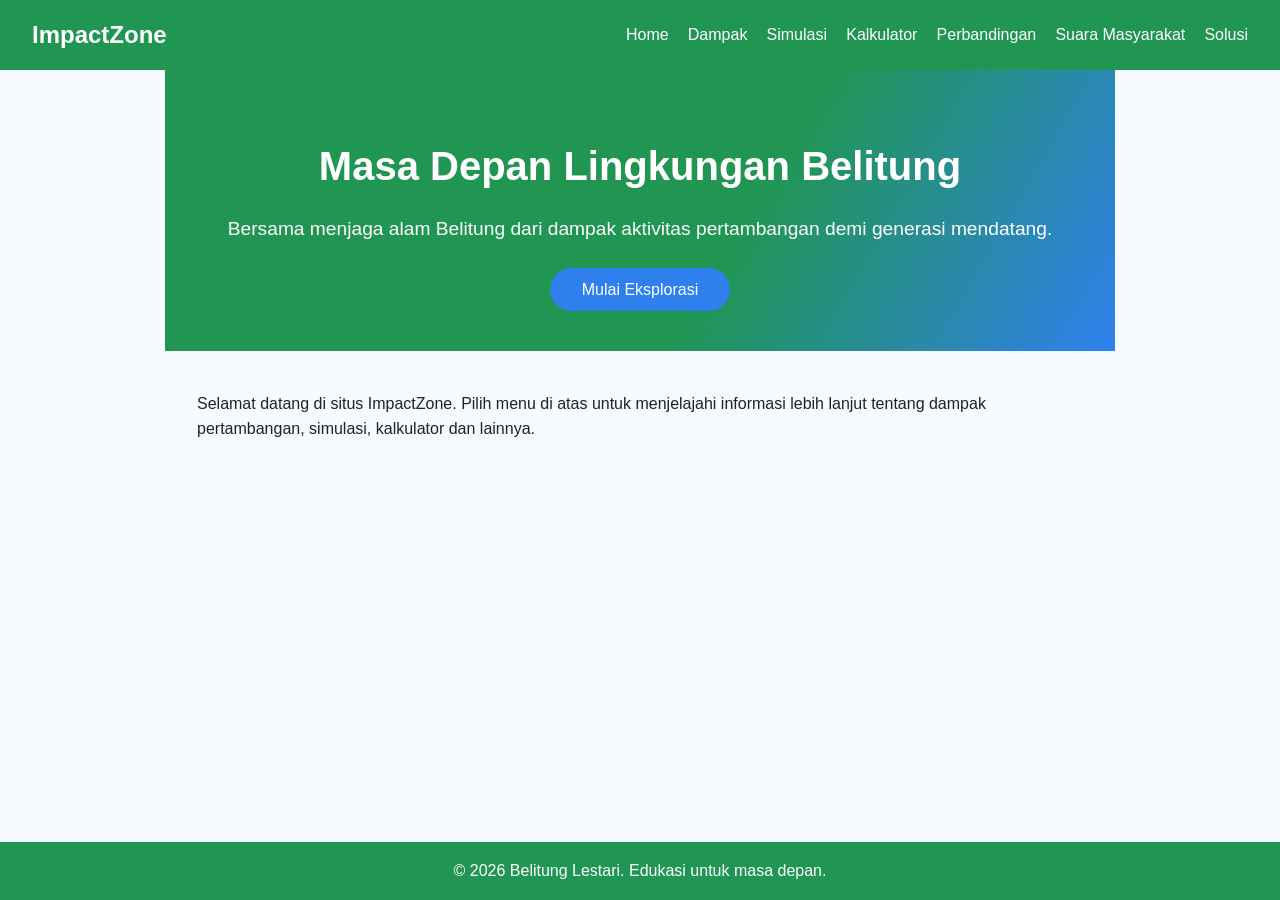
==== index.html @ 4c18be94 "Add files via upload" ====
<!DOCTYPE html>
<html lang="id">
<head>
    <meta charset="UTF-8">
    <meta name="viewport" content="width=device-width, initial-scale=1.0">
    <title>ImpactZone</title>
    <link rel="stylesheet" href="style.css">
</head>
<body>
    <!-- Navbar -->
    <div id="page-content">

    <nav class="navbar">
        <div class="logo">ImpactZone</div>
        <ul class="nav-links">
            <li><a href="index.html">Home</a></li>
            <li><a href="dampak.html">Dampak</a></li>
            <li><a href="simulasi.html">Simulasi</a></li>
            <li><a href="kalkulator.html">Kalkulator</a></li>
            <li><a href="perbandingan.html">Perbandingan</a></li>
            <li><a href="suara.html">Suara Masyarakat</a></li>
            <li><a href="solusi.html">Solusi</a></li>
        </ul>
    </nav>

    <!-- Hero Section -->
    <section class="hero" id="home">
        <div class="hero-content">
            <h1>Masa Depan Lingkungan Belitung</h1>
            <p>Bersama menjaga alam Belitung dari dampak aktivitas pertambangan demi generasi mendatang.</p>
            <a href="dampak.html" class="btn-primary">Mulai Eksplorasi</a>
        </div>
    </section>

    <!-- Removed all sectional content so the homepage acts as a landing page -->
    <section class="intro">
        <p>Selamat datang di situs ImpactZone. Pilih menu di atas untuk menjelajahi informasi lebih lanjut tentang dampak pertambangan, simulasi, kalkulator dan lainnya.</p>
    </section>



    </div> <!-- end page-content -->
    <footer>
        <p>&copy; 2026 Belitung Lestari. Edukasi untuk masa depan.</p>
    </footer>
    <!-- cache-busting query string to ensure latest JS loads -->
    <script src="script.js?v=1.1"></script>
</body>
</html>
---- style.css ----
:root {
    --primary: #219653;
    --secondary: #2F80ED;
    --bg: #f4fafd;
    --card-bg: #fff;
    --text: #222;
    --border: #e0e0e0;
}

* {
    box-sizing: border-box;
    margin: 0;
    padding: 0;
}

body {
    font-family: 'Segoe UI', Arial, sans-serif;
    background: var(--bg);
    color: var(--text);
    line-height: 1.6;
}

.navbar {
    display: flex;
    justify-content: space-between;
    align-items: center;
    background: var(--primary);
    padding: 1rem 2rem;
}

.logo {
    color: #fff;
    font-weight: bold;
    font-size: 1.5rem;
}

.nav-links {
    list-style: none;
    display: flex;
    gap: 1.2rem;
}

.nav-links a {
    color: #fff;
    text-decoration: none;
    font-weight: 500;
    transition: color 0.2s;
}

.nav-links a:hover {
    color: var(--secondary);
}

.hero {
    background: linear-gradient(120deg, var(--primary) 60%, var(--secondary) 100%);
    color: #fff;
    padding: 4rem 2rem 3rem 2rem;
    text-align: center;
}

.hero-content h1 {
    font-size: 2.5rem;
    margin-bottom: 1rem;
}

.hero-content p {
    font-size: 1.2rem;
    margin-bottom: 2rem;
}

.btn-primary {
    background: var(--secondary);
    color: #fff;
    padding: 0.8rem 2rem;
    border: none;
    border-radius: 25px;
    font-size: 1rem;
    cursor: pointer;
    transition: background 0.2s;
    text-decoration: none;
    margin-top: 0.5rem;
}

.btn-primary:hover {
    background: #1565c0;
}

/* animation for button press */
.btn-primary,
.nav-links a,
.dampak-card {
    transition: transform 0.1s ease, background 0.2s;
}
.btn-primary:active,
.nav-links a:active,
.dampak-card:active {
    transform: scale(0.95);
}

/* optional shadow effect when clicked */
.btn-clicked {
    animation: click-pop 0.15s forwards;
}
@keyframes click-pop {
    0% { transform: scale(1); }
    50% { transform: scale(0.9); }
    100% { transform: scale(1); }
}

/* page slide transitions */
#page-content {
    transition: transform 0.4s ease, opacity 0.4s ease;
}
#page-content.slide-in {
    transform: translateX(100%);
    opacity: 0;
}
#page-content.slide-in.show {
    transform: translateX(0);
    opacity: 1;
}
#page-content.slide-out {
    transform: translateX(-100%);
    opacity: 0;
}

/* detail sections slide */
#grid-container {
    transition: transform 0.4s ease, opacity 0.4s ease;
}
#grid-container.slide-out {
    transform: translateX(-100%);
    opacity:0;
}
.detail-dampak {
    transition: transform 0.4s ease, opacity 0.4s ease;
}
.detail-dampak.slide-in {
    transform: translateX(100%);
    opacity:0;
}
.detail-dampak.slide-in.show {
    transform: translateX(0);
    opacity:1;
}
.detail-dampak.slide-out {
    transform: translateX(100%);
    opacity:0;
}

section {
    padding: 2.5rem 2rem;
    max-width: 950px;
    margin: 0 auto;
}

h2 {
    color: var(--primary);
    margin-bottom: 1.5rem;
    font-size: 2rem;
}

.dampak-grid {
    display: grid;
    grid-template-columns: repeat(auto-fit, minmax(220px, 1fr));
    gap: 1.5rem;
}

.dampak-card {
    background: var(--card-bg);
    border-radius: 10px;
    box-shadow: 0 2px 8px rgba(47,128,237,0.07);
    padding: 1.2rem 1rem;
    border: 1px solid var(--border);
    text-align: left;
}

.dampak-card h3 {
    color: var(--secondary);
    margin-bottom: 0.7rem;
}

.simulasi label, .kalkulator label, .suara label {
    display: block;
    margin-bottom: 0.5rem;
    font-weight: 500;
}

.simulasi select, .kalkulator input, .suara textarea {
    padding: 0.5rem;
    margin-bottom: 1rem;
    width: 100%;
    border: 1px solid var(--border);
    border-radius: 5px;
    font-size: 1rem;
}

.simulasi-hasil, .kalkulator-hasil {
    margin-top: 1rem;
    background: var(--card-bg);
    padding: 1rem;
    border-radius: 8px;
    border: 1px solid var(--border);
    min-height: 40px;
}

.kalkulator form {
    display: grid;
    gap: 0.5rem;
    margin-bottom: 1rem;
}

.images-compare {
    display: flex;
    gap: 2rem;
    justify-content: center;
    align-items: flex-start;
    margin-top: 1.5rem;
}

.images-compare div {
    text-align: center;
}

.images-compare img {
    width: 240px;
    height: 150px;
    object-fit: cover;
    border-radius: 8px;
    border: 1px solid var(--border);
    background: #e0e0e0;
}

.img-caption {
    font-size: 0.95rem;
    color: #555;
    margin-top: 0.5rem;
}

.polling {
    margin: 1rem 0;
}

.btn-poll {
    background: var(--primary);
    color: #fff;
    border: none;
    border-radius: 20px;
    padding: 0.7rem 1.5rem;
    margin: 0.5rem 0.7rem 0.5rem 0;
    font-size: 1rem;
    cursor: pointer;
    transition: background 0.2s;
}

.btn-poll:hover {
    background: var(--secondary);
}

.suara textarea {
    resize: vertical;
    min-height: 60px;
    margin-bottom: 1rem;
}

#pesan-suara {
    margin-top: 1rem;
    color: var(--primary);
    font-weight: 500;
}

.solusi-cards {
    display: flex;
    gap: 1.5rem;
    flex-wrap: wrap;
    justify-content: center;
    margin-top: 1.5rem;
}

.card {
    background: var(--card-bg);
    border-radius: 10px;
    box-shadow: 0 2px 8px rgba(47,128,237,0.07);
    padding: 1.5rem;
    width: 260px;
    border: 1px solid var(--border);
    text-align: center;
}

.card h3 {
    color: var(--secondary);
    margin-bottom: 0.7rem;
}

footer {
    background: var(--primary);
    color: #fff;
    text-align: center;
    padding: 1rem 0;
    margin-top: 2rem;
    font-size: 1rem;
    position: fixed;
    bottom: 0;
    left: 0;
    width: 100%;
    z-index: 500;
}

/* ensure content doesn't hide behind fixed footer */
body {
    padding-bottom: 60px; /* approximate footer height */
}

/* Responsive */
@media (max-width: 800px) {
    .images-compare {
        flex-direction: column;
        gap: 1rem;
    }
    .solusi-cards {
        flex-direction: column;
        gap: 1rem;
        align-items: center;
    }
    section {
        padding: 2rem 1rem;
    }
    .hero-content h1 {
        font-size: 1.5rem;
    }
    .dampak-grid {
        grid-template-columns: 1fr;
    }
}

/* ...existing code... */
.dampak-card {
    background: var(--card-bg);
    border-radius: 10px;
    box-shadow: 0 2px 8px rgba(47,128,237,0.07);
    padding: 1.2rem 1rem;
    border: 1px solid var(--border);
    text-align: left;
    display: block;
    text-decoration: none;
    color: inherit;
    transition: box-shadow 0.2s, transform 0.2s;
    cursor: pointer;
}
.dampak-card:hover {
    box-shadow: 0 4px 16px rgba(47,128,237,0.15);
    transform: translateY(-4px) scale(1.02);
    background: #eafaf1;
}
/* ...existing code... */

/* Tambahkan di style.css */


.detail-dampak .btn-primary {
    display: inline-block;
    margin-top: 2rem;
}

/* ...existing code... */
.detail-dampak {
    background: linear-gradient(135deg, #219653 40%, #2F80ED 100%);
    color: #fff;
    min-height: 100vh;
    display: flex;
    flex-direction: column;
    align-items: center;
    justify-content: center;
    padding: 3rem 1rem;
    box-shadow: 0 4px 24px rgba(47,128,237,0.12);
    border-radius: 18px;
}

/* override when detail sections appear inside the main dampak page: use page background with card styling */
.dampak .detail-dampak {
    background: var(--card-bg);
    color: var(--text);
    box-shadow: 0 2px 8px rgba(47,128,237,0.07);
    border-radius: 10px;
    padding: 2rem 1.5rem;
}
.dampak .detail-dampak h1 {
    color: var(--secondary);
    text-align: center;
}
.dampak .detail-dampak p {
    color: var(--text);
    max-width: 800px;
}
.dampak .detail-dampak .btn-primary {
    background: var(--secondary);
    color: #fff;
}

.detail-dampak h1 {
    font-size: 2.2rem;
    margin-bottom: 1.2rem;
    letter-spacing: 1px;
}

.detail-dampak p {
    font-size: 1.15rem;
    margin-bottom: 2rem;
    max-width: 600px;
    text-align: center;
}

.detail-dampak .btn-primary {
    margin-top: 1.5rem;
    background: #fff;
    color: #219653;
    font-weight: bold;
    border: none;
    box-shadow: 0 2px 8px rgba(47,128,237,0.07);
    transition: background 0.2s, color 0.2s;
}

.detail-dampak .btn-primary:hover {
    background: #2F80ED;
    color: #fff;
}
/* ...existing code... */
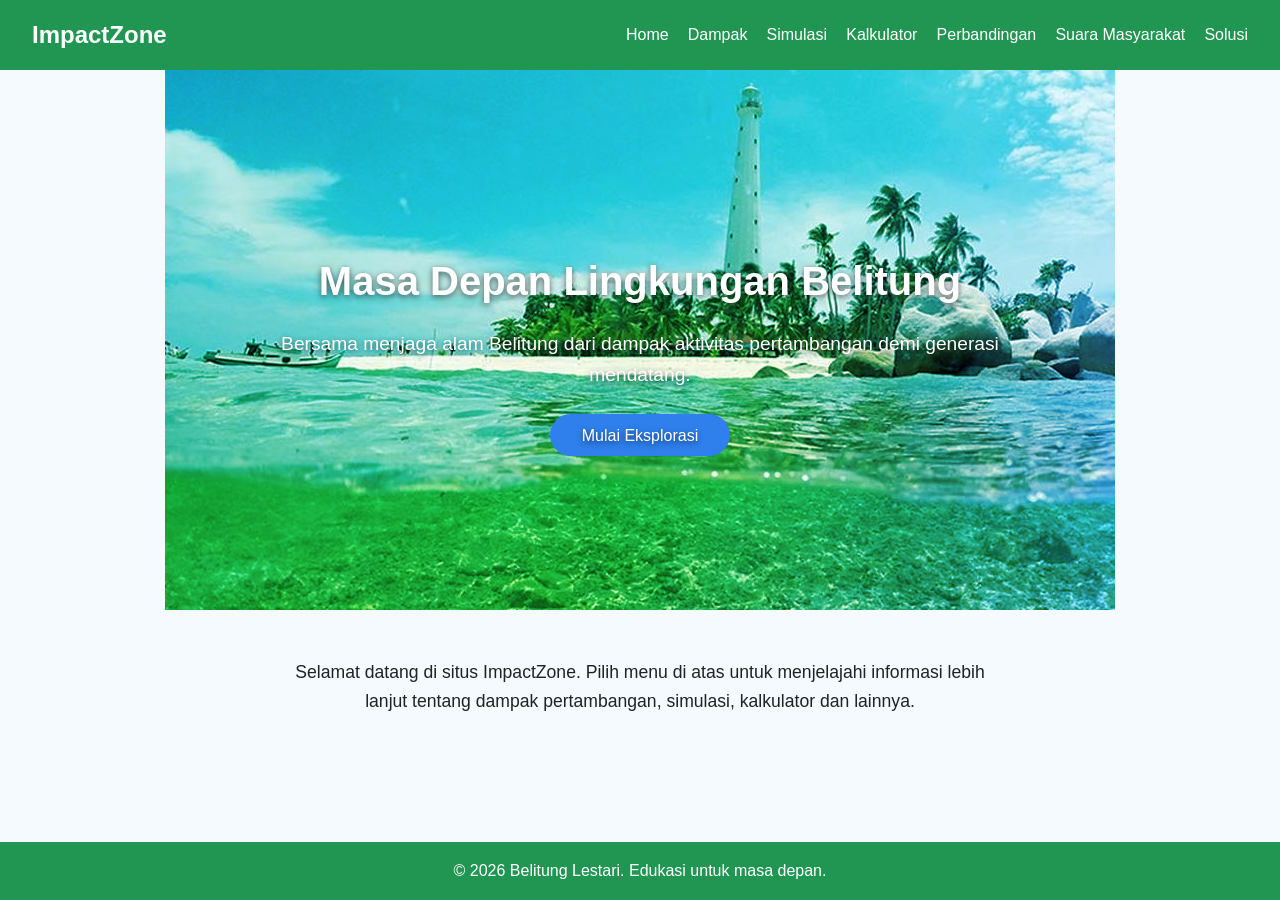
==== commit 849f3bc0: "Add files via upload" ====
--- a/index.html
+++ b/index.html
@@ -24,7 +24,10 @@
     </nav>
 
     <!-- Hero Section -->
-    <section class="hero" id="home">
+    <!-- hero section; gradient overlay is defined in CSS. swap the image URL
+         below to change the background. this shorthand ensures both gradient and
+         photo are used together. -->
+    <section class="hero" id="home" style="background: linear-gradient(120deg, var(--primary) 60%, var(--secondary) 100%), url('sejarah-pulau-belitung.jpg');">
         <div class="hero-content">
             <h1>Masa Depan Lingkungan Belitung</h1>
             <p>Bersama menjaga alam Belitung dari dampak aktivitas pertambangan demi generasi mendatang.</p>
--- a/style.css
+++ b/style.css
@@ -52,10 +52,26 @@
 }
 
 .hero {
-    background: linear-gradient(120deg, var(--primary) 60%, var(--secondary) 100%);
+    /* hero container: gradient overlay + background-image from inline style
+       or wherever. gradient stops are semi-transparent to let the photo show
+       through but still darken the scene for readable white text. */
+    background: linear-gradient(120deg, rgba(33,150,83,0.7) 60%, rgba(47,128,237,0.7) 100%);
+    background-size: cover;
+    background-position: center;
+    background-repeat: no-repeat;
+    background-blend-mode: overlay;
     color: #fff;
     padding: 4rem 2rem 3rem 2rem;
     text-align: center;
+    min-height: 60vh;
+    display: flex;
+    align-items: center;
+    justify-content: center;
+}
+
+.hero-content {
+    text-shadow: 0 2px 6px rgba(0,0,0,0.6);
+    max-width: 800px;
 }
 
 .hero-content h1 {
@@ -97,6 +113,15 @@
     transform: scale(0.95);
 }
 
+/* slide‑up animation used by fact‑text, modal and other elements */
+@keyframes slideUp {
+    from { transform: translateY(20px); opacity: 0; }
+    to   { transform: translateY(0); opacity: 1; }
+}
+.slide-up {
+    animation: slideUp 0.4s ease forwards;
+}
+
 /* optional shadow effect when clicked */
 .btn-clicked {
     animation: click-pop 0.15s forwards;
@@ -109,49 +134,59 @@
 
 /* page slide transitions */
 #page-content {
-    transition: transform 0.4s ease, opacity 0.4s ease;
+    transition: transform 0.4s ease; /* no opacity fade so content stays solid */
 }
 #page-content.slide-in {
     transform: translateX(100%);
-    opacity: 0;
 }
 #page-content.slide-in.show {
     transform: translateX(0);
-    opacity: 1;
 }
 #page-content.slide-out {
     transform: translateX(-100%);
-    opacity: 0;
 }
 
 /* detail sections slide */
 #grid-container {
-    transition: transform 0.4s ease, opacity 0.4s ease;
+    transition: transform 0.4s ease;
 }
 #grid-container.slide-out {
     transform: translateX(-100%);
-    opacity:0;
 }
 .detail-dampak {
-    transition: transform 0.4s ease, opacity 0.4s ease;
+    transition: transform 0.4s ease;
 }
 .detail-dampak.slide-in {
     transform: translateX(100%);
-    opacity:0;
 }
 .detail-dampak.slide-in.show {
     transform: translateX(0);
-    opacity:1;
 }
 .detail-dampak.slide-out {
     transform: translateX(100%);
-    opacity:0;
 }
 
 section {
     padding: 2.5rem 2rem;
     max-width: 950px;
     margin: 0 auto;
+}
+
+/* center intro text on homepage for symmetry with hero */
+.intro {
+    text-align: center;
+    padding-top: 3rem;
+}
+.intro p {
+    max-width: 700px;
+    margin: 0 auto;
+    font-size: 1.1rem;
+    line-height: 1.6;
+}
+
+/* paragraphs inside detail sections should be justified */
+.detail-dampak p {
+    text-align: justify;
 }
 
 h2 {
@@ -212,6 +247,7 @@
 
 .images-compare {
     display: flex;
+    flex-wrap: wrap; /* allow wrapping on narrow screens */
     gap: 2rem;
     justify-content: center;
     align-items: flex-start;
@@ -222,13 +258,54 @@
     text-align: center;
 }
 
+/* make the comparison pictures larger and responsive */
 .images-compare img {
-    width: 240px;
-    height: 150px;
+    width: 100%;
+    max-width: 320px; /* slightly bigger than before */
+    height: 200px; /* fixed height so both images match */
     object-fit: cover;
     border-radius: 8px;
     border: 1px solid var(--border);
     background: #e0e0e0;
+    transition: opacity 0.4s;
+}
+.images-compare img.fading {
+    opacity: 0;
+}
+
+/* on narrow screens make images almost full width for consistency */
+@media (max-width: 768px) {
+    .images-compare img {
+        max-width: 90%;
+        height: 180px; /* slightly shorter on phones */
+        height: 180px; /* slightly shorter on phones */
+    }
+
+    /* responsive navigation */
+    .navbar {
+        flex-wrap: wrap;
+        padding: 1rem;
+    }
+    .nav-links {
+        flex-direction: column;
+        gap: 0.8rem;
+        width: 100%;
+        margin-top: 0.5rem;
+    }
+    .nav-links a {
+        text-align: center;
+    }
+
+    /* scale hero text for small screens */
+    .hero-content h1 {
+        font-size: 2rem;
+    }
+
+    /* make sections narrower and padding smaller so content fits small devices */
+    section {
+        padding: 2rem 1rem;
+        max-width: 90%;
+    }
 }
 
 .img-caption {
@@ -403,12 +480,34 @@
     letter-spacing: 1px;
 }
 
+/* unify width of all main content inside a detail section */
+.detail-dampak > * {
+    max-width: 800px;
+    margin: 0 auto 2rem auto; /* center and space between items */
+}
+
 .detail-dampak p {
     font-size: 1.15rem;
-    margin-bottom: 2rem;
-    max-width: 600px;
-    text-align: center;
-}
+    /* paragraphs now justify and use same max-width as siblings */
+    text-align: justify;
+}
+
+/* quiz and fact boxes already covered by parent rule, but keep explicit in case of overrides */
+.detail-dampak .fact-box,
+.detail-dampak .quiz {
+     margin-top: 20px;
+}
+
+
+/* quiz questions appear inside detail sections but should not inherit max-width
+   or centering from the parent rule; override below */
+.quiz-question p {
+    max-width: none;
+    width: 100%;
+    text-align: center; /* keep question text centered */
+    margin: 0; /* remove extra spacing so padding-left works consistently */
+}
+
 
 .detail-dampak .btn-primary {
     margin-top: 1.5rem;
@@ -420,8 +519,147 @@
     transition: background 0.2s, color 0.2s;
 }
 
+/* center the back button inside detail pages */
+.detail-dampak .back-btn {
+    /* make it at least as specific as other .btn-primary selectors */
+    display: block;
+    margin: 2rem auto;
+}
+
 .detail-dampak .btn-primary:hover {
     background: #2F80ED;
-    color: #fff;
-}
-/* ...existing code... */+}
+
+/* opinions section styling */
+
+    color: #fff;
+}
+/* ...existing code... */
+
+/* interactive widgets */
+.fact-box {
+    background: var(--card-bg);
+    border: 1px solid var(--border);
+    border-radius: 8px;
+    padding: 1rem;
+    margin: 1rem 0;
+    text-align: center; /* center the button inside */
+}
+.fact-btn {
+    background: var(--secondary);
+    color: #fff;
+    border: none;
+    padding: 0.6rem 1.2rem;
+    border-radius: 20px;
+    cursor: pointer;
+}
+.fact-text {
+    margin-top: 0.5rem;
+    display: none;
+    font-style: italic;
+    text-align: justify; /* justify fact text */
+}
+.impact-image {
+    width: 100%;
+    max-width: 600px;
+    height: auto;
+    margin: 1rem auto; /* center horizontally */
+    display: block;
+    cursor: pointer;
+    border-radius: 8px;
+    border: 1px solid var(--border);
+}
+.modal {
+    display: none;
+    position: fixed;
+    z-index: 1000;
+    left: 0;
+    top: 0;
+    width: 100%;
+    height: 100%;
+    background: rgba(0,0,0,0.5);
+    overflow: auto;
+    /* center content both vertically and horizontally */
+    display: flex;
+    justify-content: center;
+    align-items: center;
+    padding: 1rem; /* keep some space around on small screens */
+}
+.modal-content {
+    background: #fff;
+    margin: 10% auto;
+    padding: 2rem 1rem 1rem; /* extra top padding so close button never overlaps text */
+    border-radius: 8px;
+    max-width: 500px;
+    position: relative;
+}
+
+.modal-body {
+    text-align: justify; /* justify image info text */
+    padding-top: 1.5rem; /* ensure text begins below close button */
+}
+.modal-body img {
+    display: block;
+    margin: 1rem auto 0 auto;
+    border-radius: 8px;
+    border: 1px solid var(--border);
+}
+.modal-close {
+    position: absolute;
+    top: 8px;
+    right: 12px;
+    font-size: 1.5rem;
+    cursor: pointer;
+    z-index: 10; /* ensure it stays above body content */
+}
+.quiz {
+    background: var(--card-bg);
+    border: 1px solid var(--border);
+    border-radius: 8px;
+    padding: 1rem;
+    margin: 2rem 0;
+    /* quiz boxes use same width as fact-box through parent rule */
+}
+
+/* quiz question container sets up numbering space */
+.quiz-question {
+    position: relative;
+    padding-left: 2.5rem; /* room for number at left edge */
+}
+
+/* the paragraph itself spans full width so number aligns to box left */
+.quiz-question p {
+    text-align: center;
+    margin: 0;
+}
+
+.quiz-question .q-num {
+    position: absolute;
+    left: 0;
+    top: 0;
+    font-weight: bold;
+}
+
+.quiz-question .q-text {
+    display: inline-block;
+}
+
+.quiz-option {
+    display: block;
+    width: 90%; /* slightly narrower to align with text */
+    background: var(--secondary);
+    color: #fff;
+    border: none;
+    border-radius: 5px;
+    padding: 0.7rem;
+    margin: 0.5rem auto;
+    cursor: pointer;
+}
+.quiz-result {
+    margin-top: 1rem;
+    font-weight: 600;
+}
+
+.modal {
+    display: none;
+}
